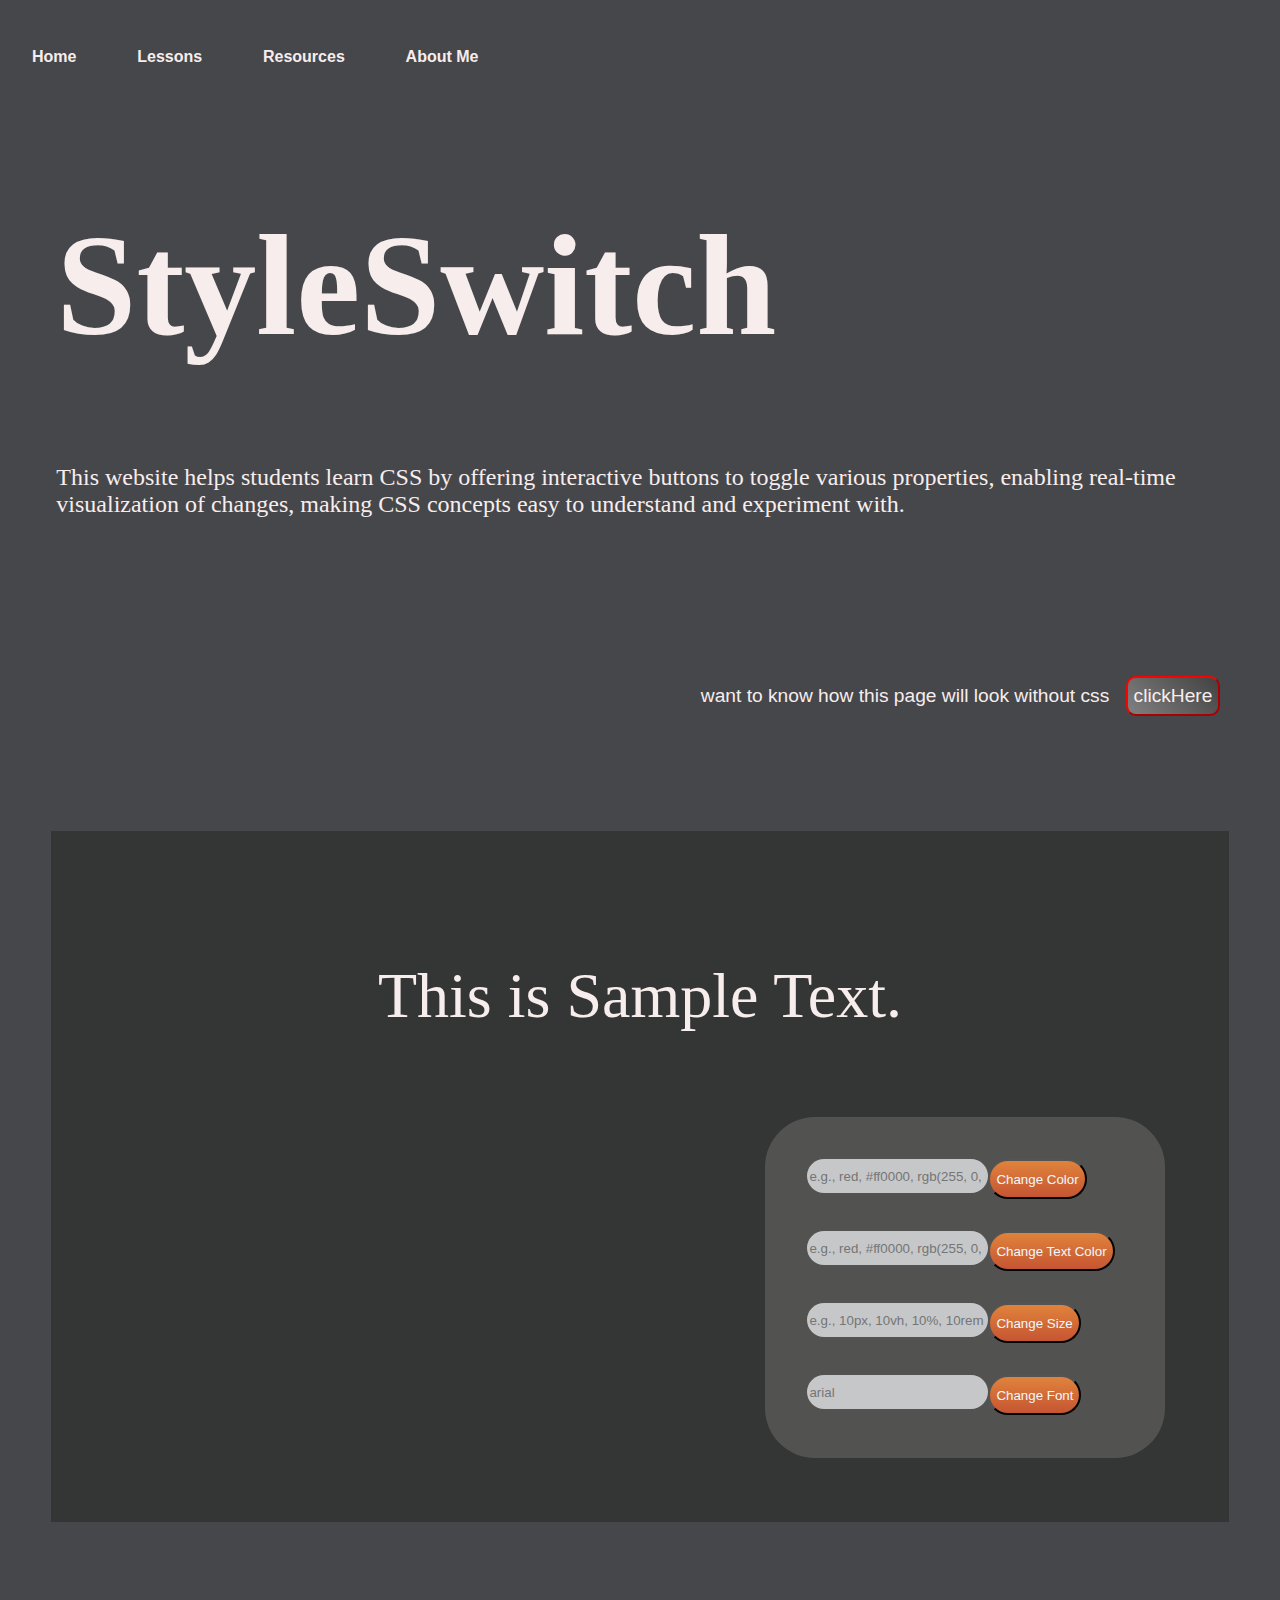
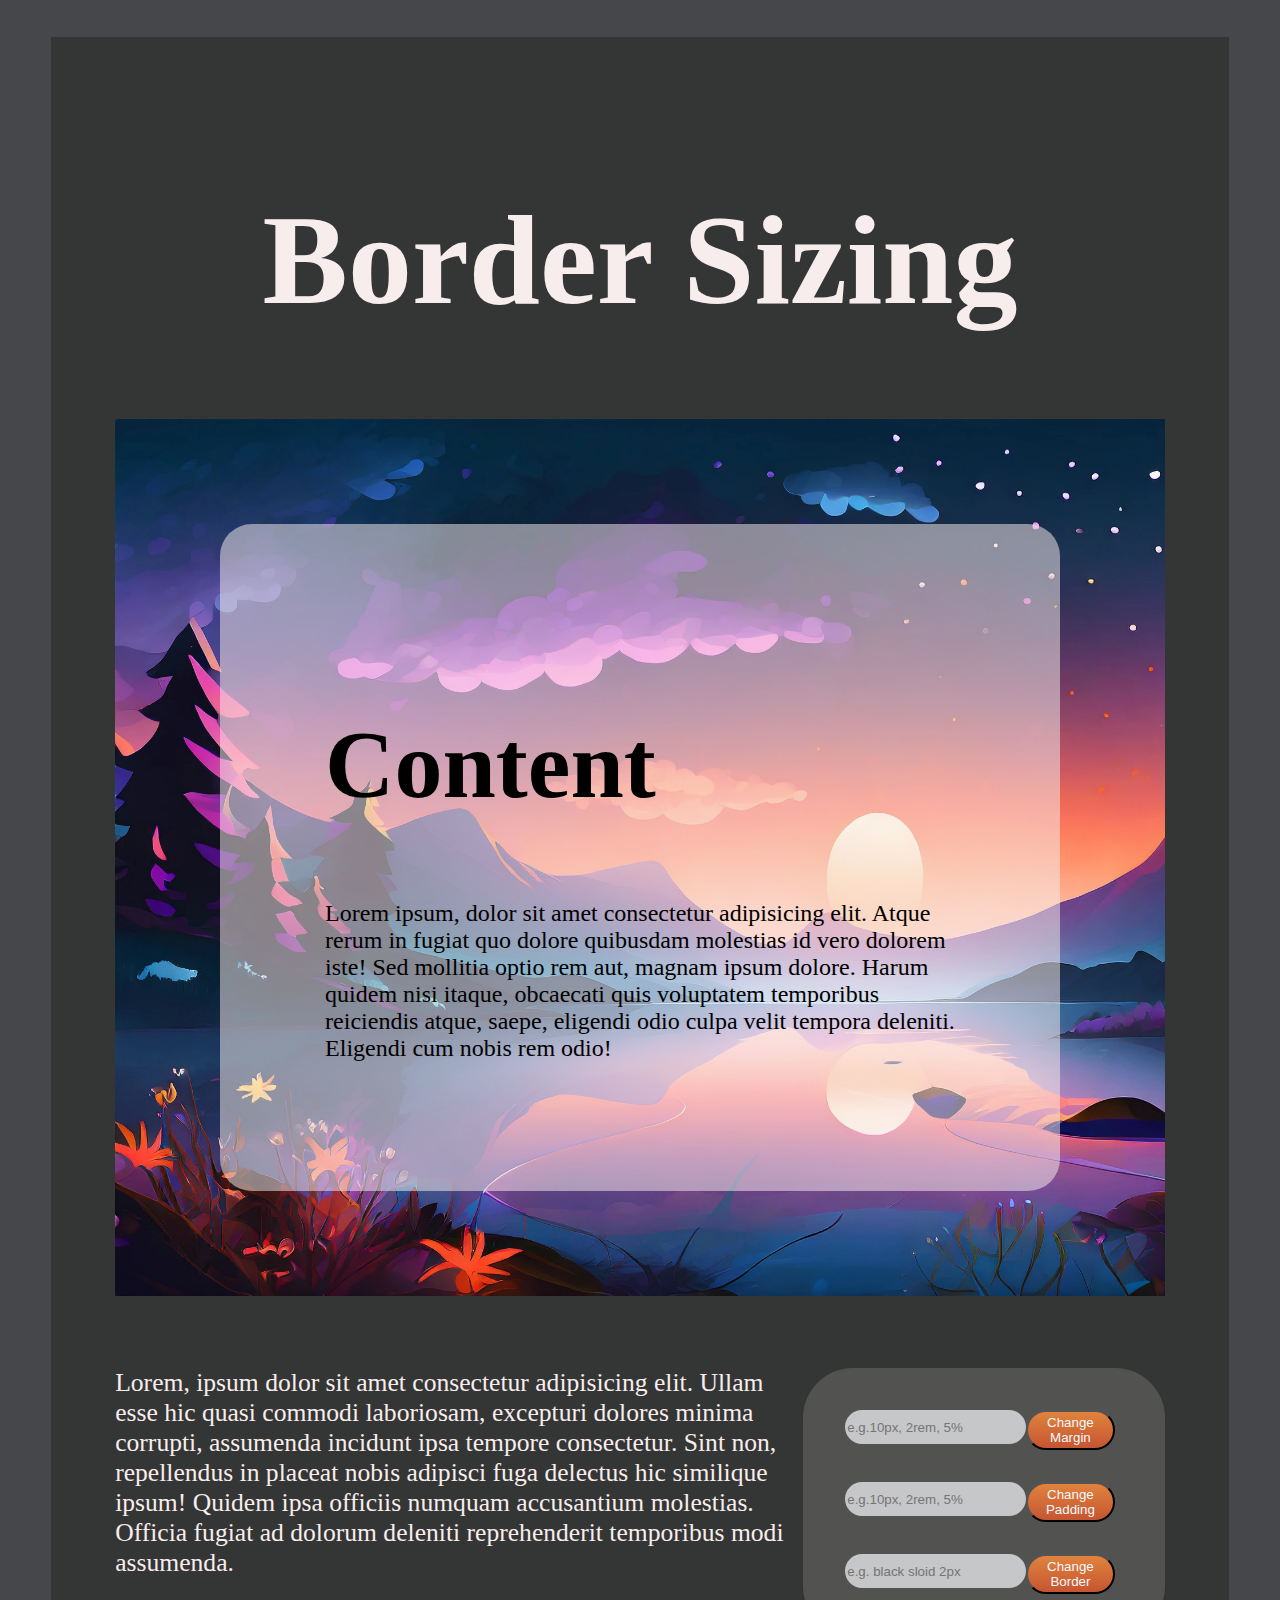
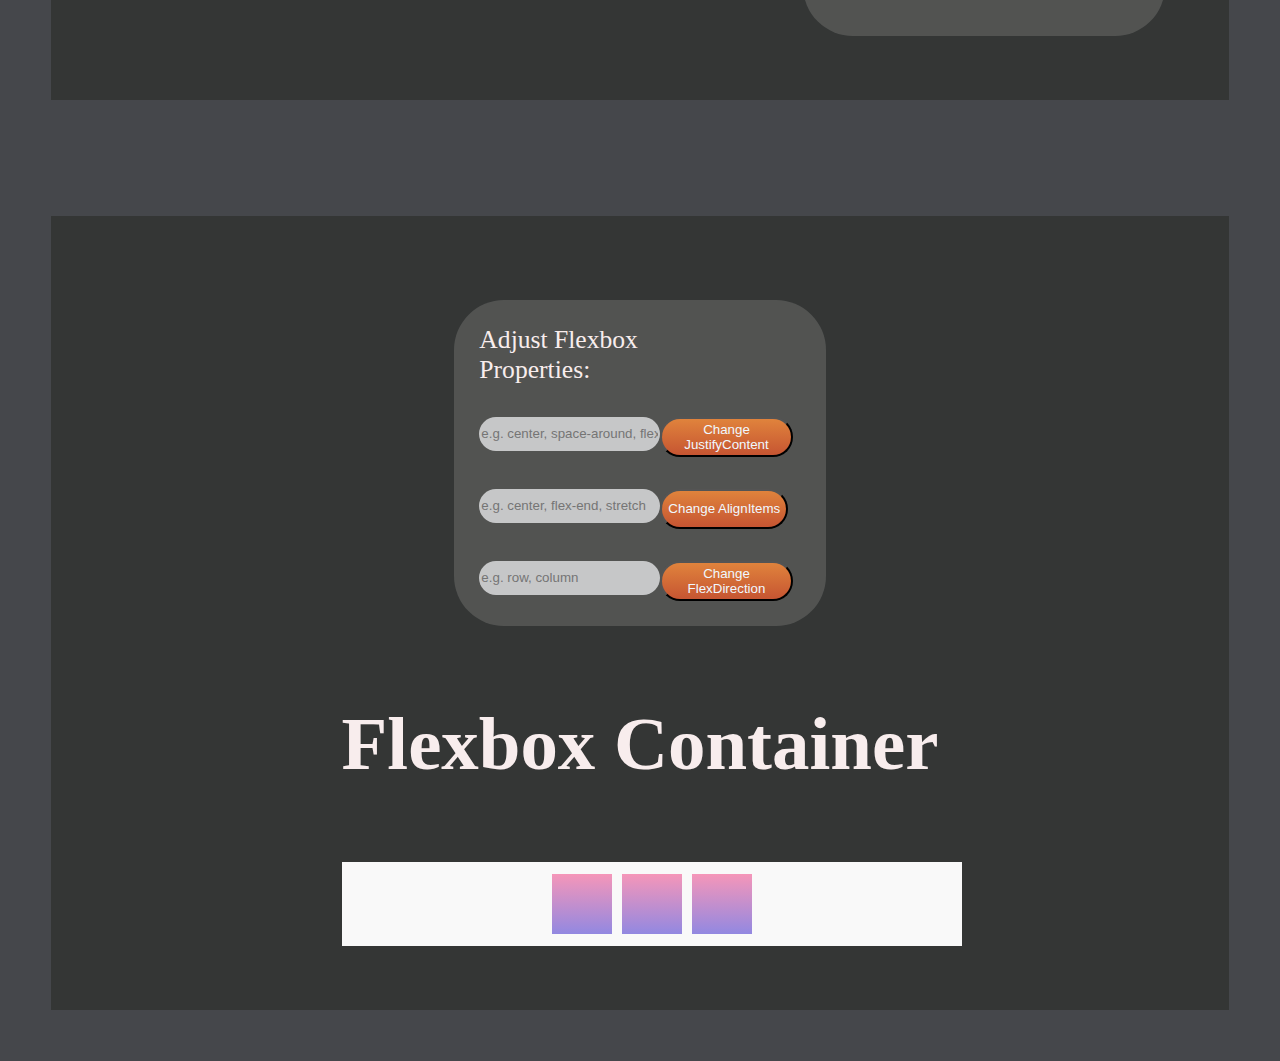
==== index.html @ f1d63d92 "Add files via upload" ====
<!DOCTYPE html>
<html lang="en">
<head>
    <meta charset="UTF-8">
    <meta name="viewport" content="width=device-width, initial-scale=1.0">
    <link rel="stylesheet" href="style.css">
    <title>styleswitch</title>
</head>
<body>
    <div class="home-page">
        <div class="header">
            <p>Home</p>
            <p>Lessons</p>
            <p>Resources</p>
            <p>About Me</p>
        </div>
    
        <div class="info">
        
        <h1>StyleSwitch</h1>
        <p>This website helps students learn CSS by offering interactive buttons to toggle various properties, enabling real-time visualization of changes, making CSS concepts easy to understand and experiment with.</p>                
        </div>
        <div class="toggle-css">
            <p>want to know how this page will look without css 
                <button id="toggleCSS">clickHere</button>
            </p>
        </div>
    </div>
    <!-- <div class="layout">
        <h1>Lesson Plan</h1>
    </div> -->
    <div class="design">
        <p id="sample-text">This is Sample Text.</p>
        <div class="format-options">
            <div class="bg-color">
                <input type="text" class= "inputbox" id="colorInput" placeholder="e.g., red, #ff0000, rgb(255, 0, 0)">
                <button class="done" onclick="changeColor()">Change Color</button>
            </div>
            <div class="text-color">
                <input type="text" class= "inputbox" id="textColorInput" placeholder="e.g., red, #ff0000, rgb(255, 0, 0)">
                <button class="done" onclick="changeTextColor()">Change Text Color</button>
            </div>
            <div class="text-size">
                <input type="text" class= "inputbox" id="fontSize" placeholder="e.g., 10px, 10vh, 10%, 10rem">
                <button class="done" onclick="changeSize()">Change Size</button>
            </div>  
            <div class="font-type">
                <input type="text" class= "inputbox" id="fontType" placeholder="arial">
                <button class="done" onclick="changeFont()">Change Font</button>
            </div> 
        </div>     
               
    </div>
    <div class="border-box">
        <h1>Border Sizing</h1>
        <div class="demo">
            <div class="content">
                <h2>Content</h2>
                <p>Lorem ipsum, dolor sit amet consectetur adipisicing elit. Atque rerum in fugiat quo dolore quibusdam molestias id vero dolorem iste! Sed mollitia optio rem aut, magnam ipsum dolore. Harum quidem nisi itaque, obcaecati quis voluptatem temporibus reiciendis atque, saepe, eligendi odio culpa velit tempora deleniti. Eligendi cum nobis rem odio!</p>
            </div>
            
        </div>
        <div class="border-info">
            <div class="written">Lorem, ipsum dolor sit amet consectetur adipisicing elit. Ullam esse hic quasi commodi laboriosam, excepturi dolores minima corrupti, assumenda incidunt ipsa tempore consectetur. Sint non, repellendus in placeat nobis adipisci fuga delectus hic similique ipsum! Quidem ipsa officiis numquam accusantium molestias. Officia fugiat ad dolorum deleniti reprehenderit temporibus modi assumenda.</div>
            <div class="format-options">
                <div class="margin"><input type="text" class= "inputbox" id="change-margin" placeholder="e.g.10px, 2rem, 5%">
                <button class="done" onclick="changeMargin()">Change Margin</button></div>
                <div class="padding">
                    <input type="text" class= "inputbox" id="change-padding" placeholder="e.g.10px, 2rem, 5%">
                    <button class="done" onclick="changePadding()">Change Padding</button>
                </div>
                <div class="border">
                    <input type="text" class= "inputbox" id="change-border" placeholder="e.g. black sloid 2px ">
                   <button class="done" onclick="changeBorder()">Change Border</button>
                </div>
            </div>
        </div>
        
        </div>
    </div>
    <div class="flexbox-info">
        <div class="flexbox">
            
            <div class="format-options">
                <div class="written">Adjust Flexbox Properties:</div>
                <div class="justifyContent">
                    <input type="text" class="inputbox" id="justify-content" placeholder="e.g. center, space-around, flex-start">
                    <button class="done" onclick="changeJustifyContent()">Change JustifyContent</button>
                </div>
                <div class="alignItems">
                    <input type="text" class="inputbox" id="align-items" placeholder="e.g. center, flex-end, stretch">
                    <button class="done" onclick="changeAlignItems()">Change AlignItems</button>
                </div>
                <div class="flexDirection">
                    <input type="text" class="inputbox" id="flex-direction" placeholder="e.g. row, column">
                    <button class="done" onclick="changeFlexDirection()">Change FlexDirection</button>
                </div>
            </div>
        </div>
        
        <div class="flexbox-containers">
            <h3>Flexbox Container</h3>
            <div class="flexbox-container" id="flexbox-container">
                <div class="flexbox-item 1"></div>
                <div class="flexbox-item 2"></div>
                <div class="flexbox-item 3"></div>
            </div>   
    </div>    
    <script src="script.js"></script>
</body>
</html>
---- style.css ----
body{
    margin: 0;
    padding: 0;
    background-color: #45474B;
    color: #F8EDED;
}
.home-page{
    margin: 2.5%;
}
.header{
    display: flex;
    font-size: 1rem;
    font-weight: 600;
    gap:5%;
    font-family:'Franklin Gothic Medium', 'Arial Narrow', Arial, sans-serif;    
}
.info{
    padding: 2%;
    font-size: 1.5rem;
}
.info h1{
    font-size: 9rem;
}
.toggle-css{
    margin-top: 9%;
    font-size: 1.2rem;
    margin-left: 55%;
    font-family: 'Franklin Gothic Medium', 'Arial Narrow', Arial, sans-serif;
}
#toggleCSS{
    border-radius: 10px;
    background:linear-gradient(45deg,gray,rgb(67, 66, 66));
    border-color: red;
    color: #F8EDED;
    height: 2.5rem;
    margin-left: 2%;
    font-size: 1.2rem;        
}
.layout{
    height: 700px;
    background-color: #2e2f2cb7;
    margin: 4%;
    margin-top: 9%;
    padding: 5%;   
}
.design{
    height: fit-content;  
    min-width: fit-content;  
    background-color: #2e2f2cb7;
    margin: 4%;
    margin-top: 9%;
    padding: 5%;
    font-size: 4rem;
    display: flex;
    justify-content: center;
    align-items: center;
    flex-direction: column;
    flex-wrap: wrap;
}
.inputbox{
    height:2rem;
    border-radius: 1.75rem;    
    border:none;   
    background-color: #c6c7c8;
    
}
.done{
    height:2.5rem;
    border-radius: 2rem;    
    background: linear-gradient(#e0833c,#c65532);
    width: fit-content;
    margin-right: 0.5rem;
    color: aliceblue;
}
.format-options{
    background-color: rgba(248, 247, 245, 0.154);
    box-sizing: border-box;
    border-radius: 50px;
    padding: 2.5%;
    align-self: flex-end;
    height: fit-content;
    max-height: 360px;
    display: flex;
    flex-direction: column;
    align-content: center;
    justify-content: center;
}
.border-box{
    height: fit-content;  
    background-color: #2e2f2cb7;
    margin: 4%;
    margin-top: 9%;
    padding: 5%;
    font-size: 4rem;
    display: flex;
    justify-content: center;
    align-items: center;
    flex-direction: column;
    flex-wrap: wrap;
}
.demo{
    background-image: url(bg-border-box.webp);
    background-size: cover;
    height: fit-content; 
    width: fit-content;   
   
    display: flex;
    justify-content: center;
    align-items: center;
    box-sizing: border-box;
}
.content{
    background-color: #f8eded84;
    color: black;  
    padding: 10%; 
    margin: 10%;
    border-radius: 2rem; 
}
.content p{
    font-size: 1.5rem;
}
.border-info{
    display: flex; 
    margin-top: 5%;   
}
.written{
    width: 70%;
    font-size: 1.6rem;
    margin-right: 12px;
    margin-top: 20px;
}
.flexbox-info{
    height: fit-content;  
    background-color: #2e2f2cb7;
    margin: 4%;
    margin-top: 9%;
    padding: 5%;
    font-size: 4rem;
    display: flex;
    justify-content: center;
    align-items: center;
    flex-direction: column;
    flex-wrap: wrap;    
}
.format-options > *{
    display: flex;
    margin: 1rem;     
}
.flexbox-container {
    padding: 0.75rem;
    display: flex;
    width: 100%;
    height: fit-content;
    background-color: #f9f9f9;
    margin-top: 20px;
    align-items: center;
    justify-content: center;
    gap: 10px;
}
.flexbox-item {
    width: 60px;
    height: 60px;  
    background: linear-gradient(rgb(245, 150, 185),rgb(146, 136, 225));  
    display: flex;
    align-items: center;
    justify-content: center;
}
.format-options {
    margin-top: 20px;
}
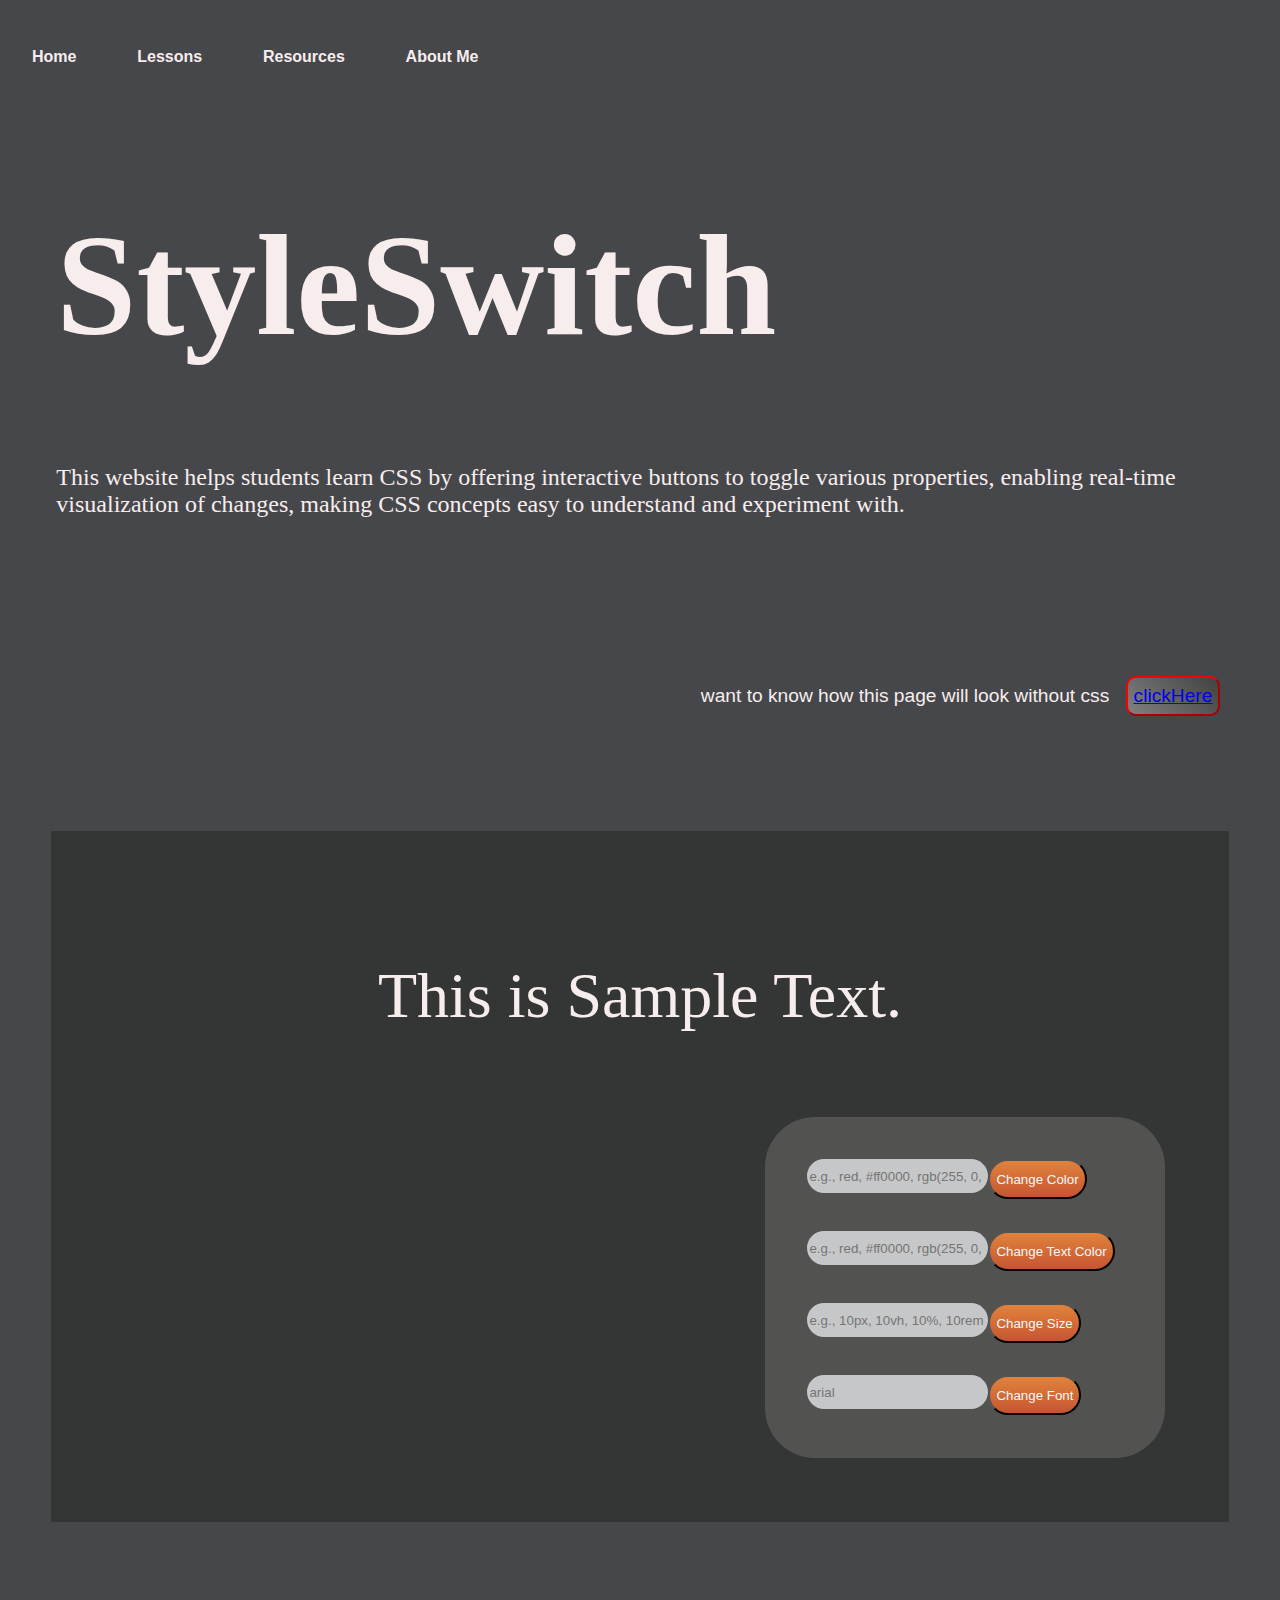
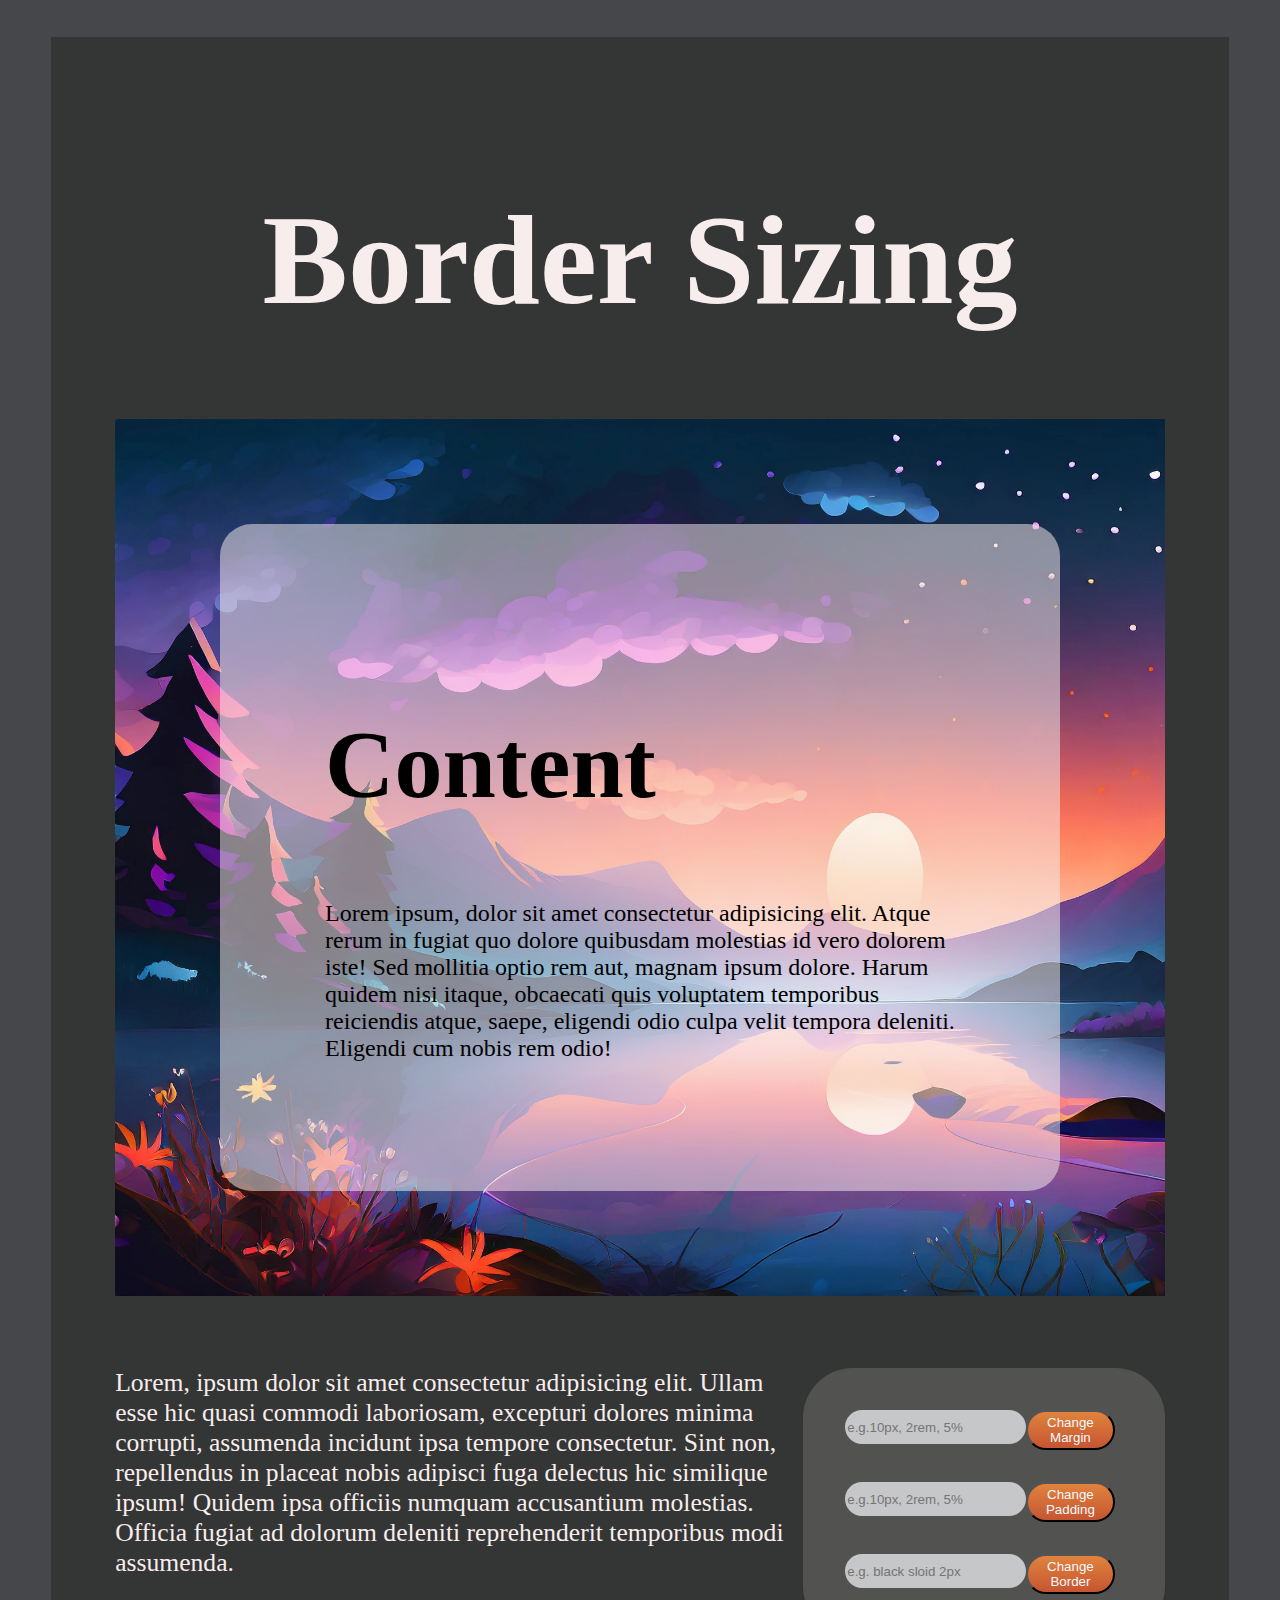
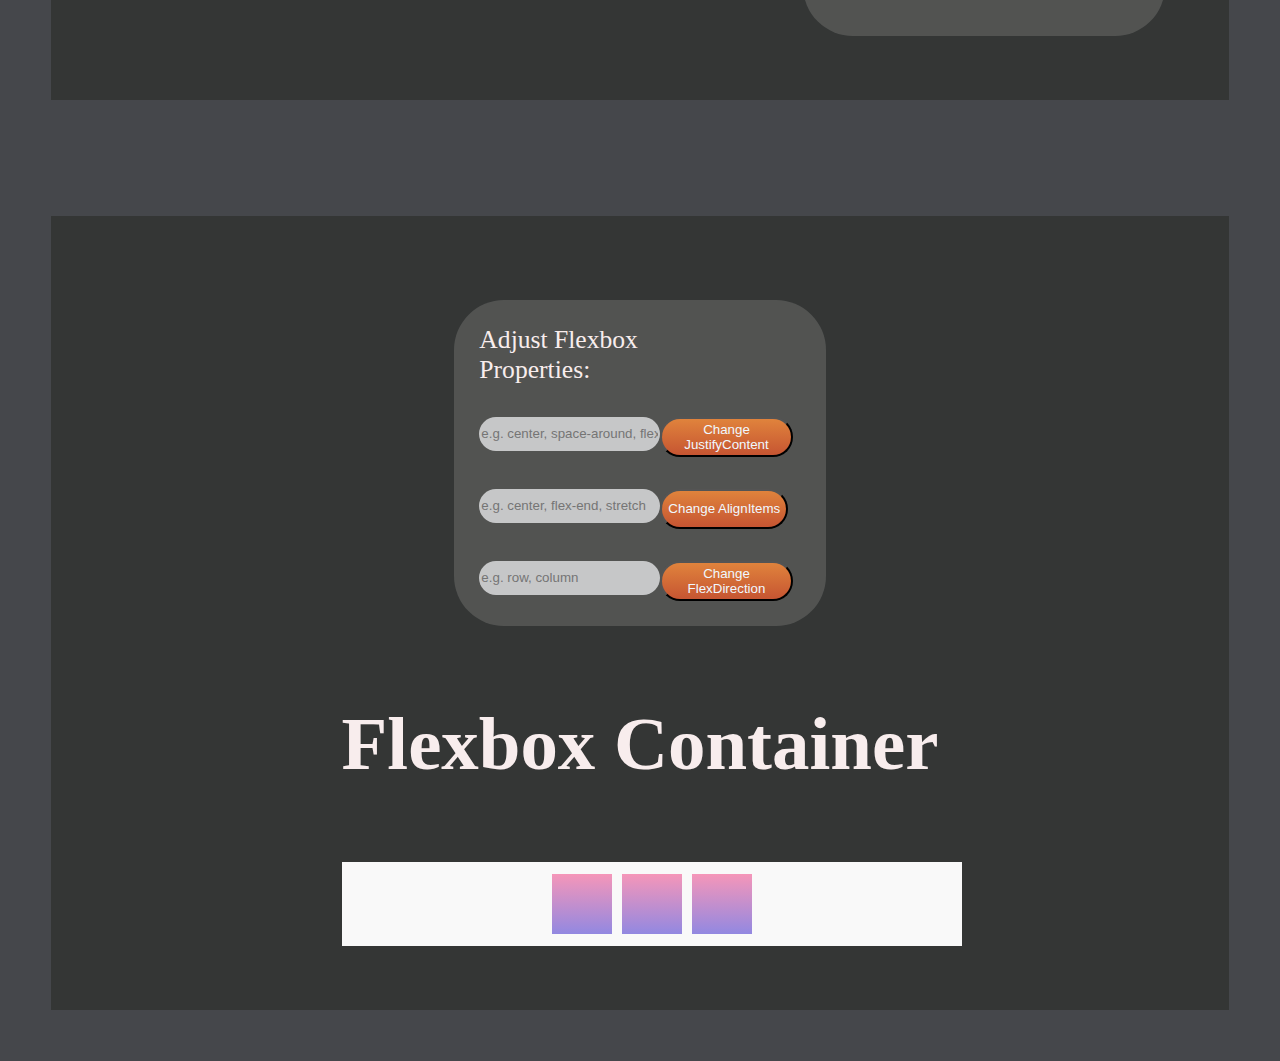
==== commit 1707f1a8: "Add files via upload" ====
--- a/index.html
+++ b/index.html
@@ -22,7 +22,7 @@
         </div>
         <div class="toggle-css">
             <p>want to know how this page will look without css 
-                <button id="toggleCSS">clickHere</button>
+                <button id="toggleCSS"><a href="index1.html">clickHere</a></button>
             </p>
         </div>
     </div>
